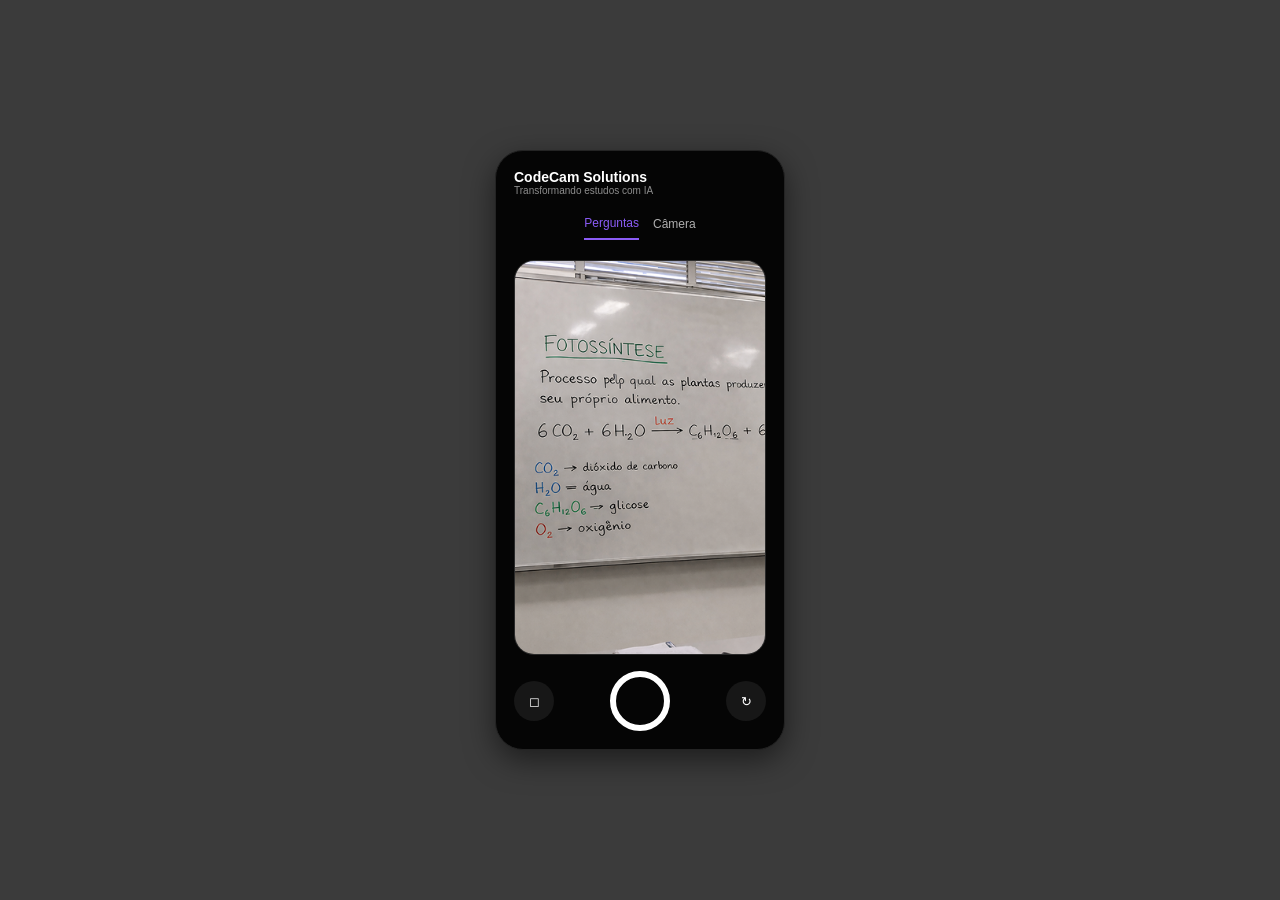
==== pages/cam.html @ 1eeedbe5 "feat: estrutura base do projeto e primeiras telas" ====
<!DOCTYPE html>
<html lang="en">
<head>
    <meta charset="UTF-8">
    <meta name="viewport" content="width=device-width, initial-scale=1.0">
    <title>CodeCam Solutions</title>
    <link rel="stylesheet" href="../styles/style.css">
</head>
<body>
    
    <section class="tela celular">
        <header class="topo">
            <div>
                <h2>CodeCam Solutions</h2>
                <p>Transformando estudos com IA</p>
            </div>
        </header>

        <nav class="abas">
            <button class="aba ativa">Perguntas</button>
            <button class="aba">Câmera</button>
        </nav>

        <div class="camera-area">
            <img src="../assets/foto-exemplo.png" alt="Foto do exercício">
        </div>

        <div class="camera-footer">
            <button class="btn-mini">◻</button>
            <button class="btn-captura" id="btn-captura"></button>
            <button class="btn-mini">↻</button>
        </div>

    </section>

    <script src="../script/script.js"></script>
</body>
</html>
---- styles/style.css ----
* {
    margin: 0;
    padding: 0;
    box-sizing: border-box;
}

body {
    background: #3b3b3b;
    font-family: 'Inter', sans-serif;
    min-height: 100vh;
    display: flex;
    justify-content: center;
    align-items: center;
    padding: 40px;
}

.container-geral {
    width: 100%;
    display: flex;
    flex-wrap: wrap;
    justify-content: center;
    gap: 40px;
}

.celular {
    width: 290px;
    height: 600px;
    background: #050505;
    border-radius: 28px;
    border: 1px solid #242424;
    overflow: hidden;
    position: relative;
    display: flex;
    flex-direction: column;
    padding: 18px;
    box-shadow: 0 10px 30px rgba(0,0,0,0.5);
}

.tela-inicial {
    justify-content: center;
    align-items: center;
}

.logo-container h1 {
    color: #8b5cf6;
    font-size: 22px;
    font-weight: 700;
}

.topo {
    display: flex;
    align-items: center;
    gap: 14px;
    margin-bottom: 20px;
}

.topo h2 {
    color: white;
    font-size: 14px;
}

.topo p {
    color: #8d8d8d;
    font-size: 10px;
}

.voltar {
    background: transparent;
    border: none;
    color: white;
    font-size: 18px;
    cursor: pointer;
}

.abas {
    display: flex;
    justify-content: center;
    gap: 14px;
    margin-bottom: 20px;
}

.aba {
    background: transparent;
    border: none;
    color: #b0b0b0;
    font-size: 12px;
    padding-bottom: 8px;
    cursor: pointer;
}

.aba.ativa {
    color: #8b5cf6;
    border-bottom: 2px solid #8b5cf6;
}

.camera-area {
    flex: 1;
    border-radius: 20px;
    overflow: hidden;
    border: 1px solid #2a2a2a;
}

.camera-area img {
    width: 100%;
    height: 100%;
    object-fit: cover;
}

.camera-footer {
    display: flex;
    justify-content: space-between;
    align-items: center;
    margin-top: 16px;
}

.btn-captura {
    width: 60px;
    height: 60px;
    border-radius: 50%;
    border: 6px solid white;
    background: transparent;
    cursor: pointer
}

.btn-mini {
    background: #171717;
    border: none;
    width: 40px;
    height: 40px;
    border-radius: 50%;
    color: white;
}

.conteudo-resposta {
    flex: 1;
    overflow-y: auto;
}

.card-resposta {
    background: #111111;
    border: 1px solid #262626;
    border-radius: 18px;
    padding: 18px;
    display: flex;
    flex-direction: column;
    gap: 14px;
}

.card-resposta h3 {
    color: white;
}

.card-resposta p,
.card-resposta li {
    color: #d4d4d4;
    font-size: 13px;
    line-height: 1.6;
}

.card-resposta ul {
    padding-left: 20px;
}

.card-resposta img {
    width: 100%;
    border-radius: 12px;
}

.botao-flutuante {
    position: absolute;
    right: 20px;
    bottom: 20px;
    width: 50px;
    height: 50px;
    border-radius: 50%;
    border: none;
    background: #8b5cf6;
    color: white;
    font-size: 24px;
    cursor: pointer;
}

.categorias {
    display: flex;
    flex-direction: column;
    gap: 16px;
}

.categorias input {
    background: #111111;
    border: 1px solid #2f2f2f;
    border-radius: 10px;
    padding: 12px;
    color: white;
}

.lista-categorias {
    display: flex;
    flex-direction: column;
    gap: 10px;
}

.lista-categorias button {
    background: #151515;
    border: 1px solid #2d2d2d;
    border-radius: 12px;
    padding: 12px;
    color: white;
    text-align: left;
    cursor: pointer;
    transition: 0.3s;
}

.lista-categorias button:hover {
    background: #8b5cf6;
}

.favoritos {
    margin-top: 26px;
}

.favoritos h3 {
    color: white;
    margin-bottom: 14px;
}

.cards-favoritos {
    display: flex;
    gap: 10px;
}

.favorito-card {
    flex: 1;
    background: #151515;
    border: 1px solid #292929;
    border-radius: 14px;
    padding: 14px;
}

.favorito-card h4 {
    color: white;
    font-size: 13px;
    margin-bottom: 8px;
}

.favorito-card p {
    color: #9f9f9f;
    font-size: 11px;
}

.chat-container {
    flex: 1;
    display: flex;
    flex-direction: column;
    gap: 14px;
    overflow-y: auto;
}

.mensagem {
    max-width: 80%;
    padding: 14px;
    border-radius: 16px;
    font-size: 13px;
    line-height: 1.5;
}

.usuario {
    align-self: flex-end;
    background: linear-gradient(135deg, #8b5cf6, #6d28d9);
    color: white;
}

.ia {
    align-self: flex-start;
    background: #1a1a1a;
    border: 1px solid #2d2d2d;
    color: #e2e2e2;
}

.chat-footer {
    display: flex;
    gap: 10px;
    margin-top: 16px;
}

.chat-footer input {
    flex: 1;
    background: #111111;
    border: 1px solid #2f2f2f;
    border-radius: 12px;
    padding: 12px;
    color: white;
}

.chat-footer button {
    width: 45px;
    border: none;
    border-radius: 12px;
    background: #8b5cf6;
    color: white;
    cursor: pointer;
}

@media (max-width: 768px) {

    body {
        padding: 20px;
    }

    .container-geral {
        flex-direction: column;
        align-items: center;
    }

}
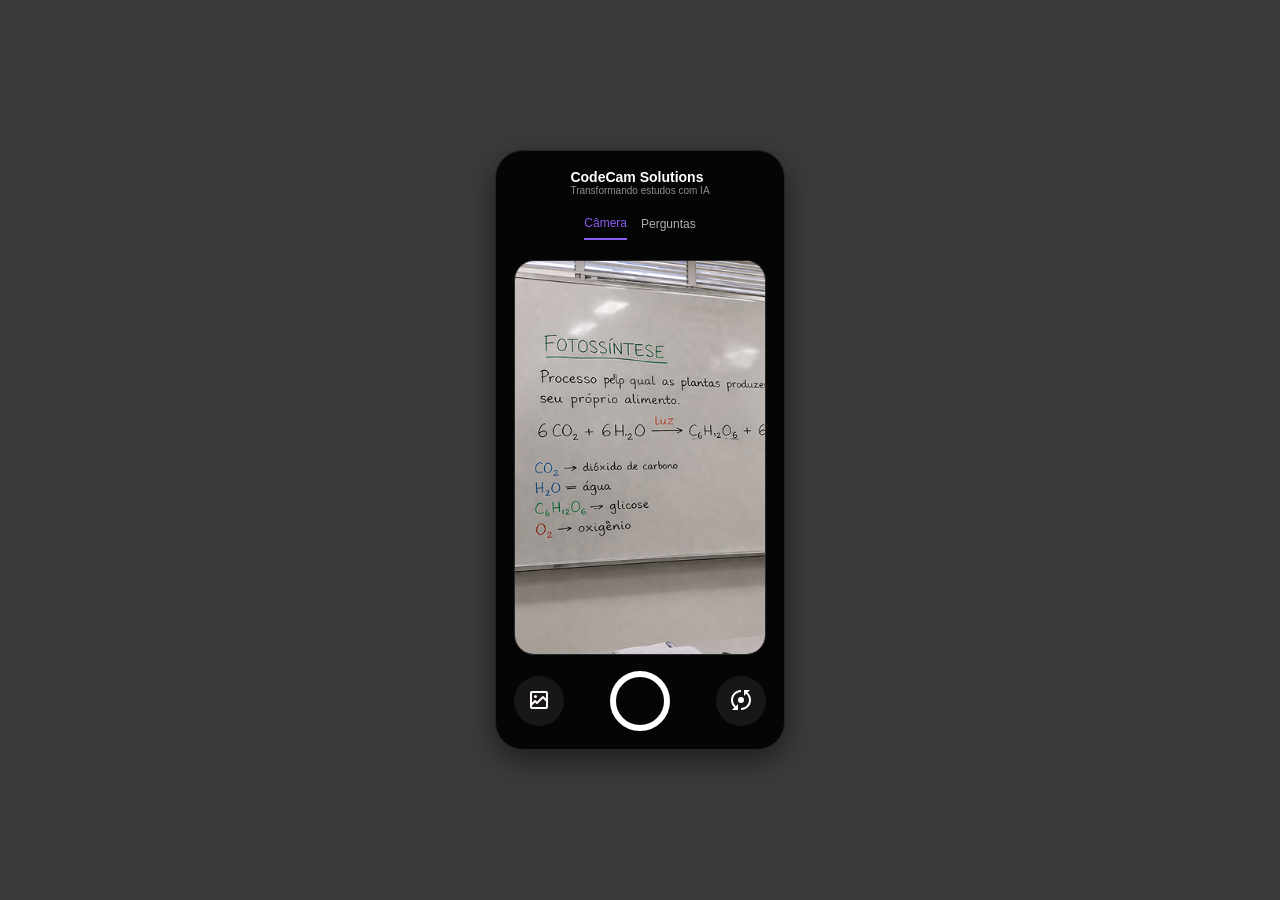
==== commit dc706144: "fix: Ajustando detalhes de estilização" ====
--- a/pages/cam.html
+++ b/pages/cam.html
@@ -17,8 +17,8 @@
         </header>
 
         <nav class="abas">
-            <button class="aba ativa">Perguntas</button>
-            <button class="aba">Câmera</button>
+            <button class="aba ativa">Câmera</button>
+            <button class="aba">Perguntas</button>
         </nav>
 
         <div class="camera-area">
@@ -26,9 +26,9 @@
         </div>
 
         <div class="camera-footer">
-            <button class="btn-mini">◻</button>
+            <button class="btn-mini"> <img src="../assets/galery.svg" alt=""> </button>
             <button class="btn-captura" id="btn-captura"></button>
-            <button class="btn-mini">↻</button>
+            <button class="btn-mini"> <img src="../assets/reverse.svg" alt=""> </button>
         </div>
 
     </section>
--- a/styles/style.css
+++ b/styles/style.css
@@ -47,9 +47,71 @@
     font-weight: 700;
 }
 
+.login-content {
+    display: flex;
+    justify-content: center;
+    flex: 1;
+}
+
+.login-card {
+    width: 100%;
+    display: flex;
+    flex-direction: column;
+    gap: 18px;
+    background: #0f0f16;
+    border: 1px solid #242424;
+    border-radius: 22px;
+    padding: 22px;
+}
+
+.login-card h3 {
+    color: white;
+    font-size: 20px;
+}
+
+.login-card p {
+    color: #b9b9c3;
+    font-size: 13px;
+    line-height: 1.5;
+}
+
+.login-card label {
+    color: #c3c3d1;
+    font-size: 12px;
+}
+
+.login-card input {
+    background: #111111;
+    border: 1px solid #2f2f2f;
+    border-radius: 14px;
+    padding: 14px;
+    color: white;
+    font-size: 14px;
+}
+
+.btn-entrar {
+    margin-top: 8px;
+    width: 100%;
+    border: none;
+    border-radius: 14px;
+    padding: 14px;
+    background: #8b5cf6;
+    color: white;
+    font-size: 14px;
+    cursor: pointer;
+}
+
+.login-footer {
+    margin-top: 16px;
+    color: #8d8d8d;
+    font-size: 12px;
+    text-align: center;
+}
+
 .topo {
     display: flex;
     align-items: center;
+    justify-content: center;
     gap: 14px;
     margin-bottom: 20px;
 }
@@ -125,10 +187,11 @@
 .btn-mini {
     background: #171717;
     border: none;
-    width: 40px;
-    height: 40px;
+    width: 50px;
+    height: 50px;
     border-radius: 50%;
     color: white;
+    cursor: pointer;
 }
 
 .conteudo-resposta {
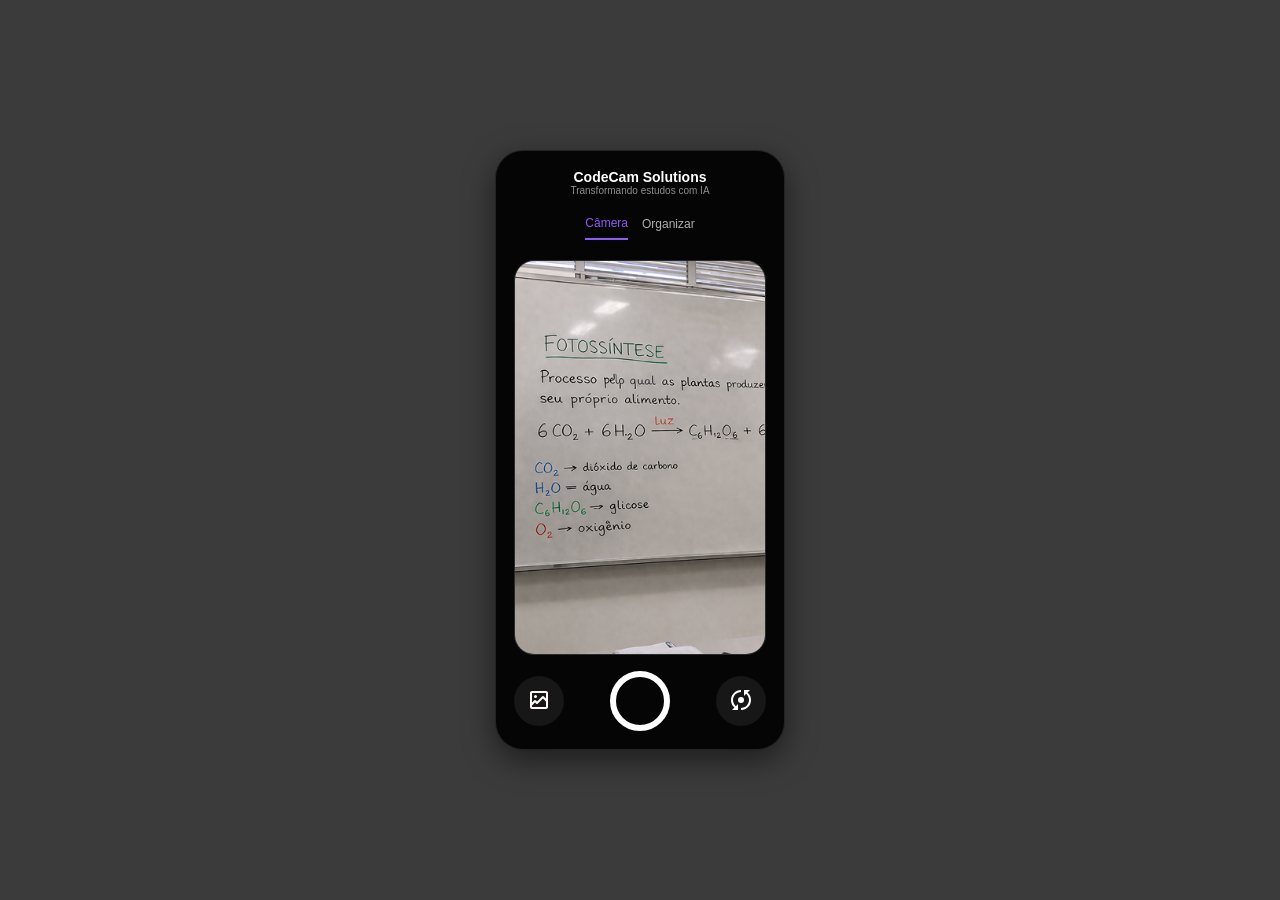
==== commit b9e80e5b: "fix: renomeia botão de Perguntas para Organizar" ====
--- a/pages/cam.html
+++ b/pages/cam.html
@@ -18,7 +18,7 @@
 
         <nav class="abas">
             <button class="aba ativa">Câmera</button>
-            <button class="aba">Perguntas</button>
+            <button class="aba">Organizar</button>
         </nav>
 
         <div class="camera-area">
--- a/styles/style.css
+++ b/styles/style.css
@@ -114,6 +114,11 @@
     justify-content: center;
     gap: 14px;
     margin-bottom: 20px;
+    position: relative;
+}
+
+.topo div {
+    text-align: center;
 }
 
 .topo h2 {
@@ -132,6 +137,10 @@
     color: white;
     font-size: 18px;
     cursor: pointer;
+    position: absolute;
+    left: 0;
+    top: 50%;
+    transform: translateY(-50%);
 }
 
 .abas {
@@ -249,6 +258,12 @@
     gap: 16px;
 }
 
+.categorias p{
+    font-size: 15px;
+    color: white;
+    
+}
+
 .categorias input {
     background: #111111;
     border: 1px solid #2f2f2f;
@@ -298,11 +313,12 @@
     border: 1px solid #292929;
     border-radius: 14px;
     padding: 14px;
+    cursor: pointer;
 }
 
 .favorito-card h4 {
     color: white;
-    font-size: 13px;
+    font-size: 12px;
     margin-bottom: 8px;
 }
 
@@ -364,6 +380,75 @@
     cursor: pointer;
 }
 
+
+.conteudo-resumo {
+    flex: 1;
+    display: flex;
+    flex-direction: column;
+    gap: 18px;
+}
+
+.summary-abas {
+    display: flex;
+    justify-content: center;
+    gap: 40px;
+    margin-bottom: 20px;
+}
+
+.summary-titulo {
+    display: flex;
+    align-items: center;
+    gap: 8px;
+    color: white;
+}
+
+.summary-titulo p {
+    font-size: 13px;
+    font-weight: 600;
+}
+
+.summary-input {
+    display: flex;
+    align-items: center;
+    gap: 10px;
+}
+
+.summary-input input {
+    flex: 1;
+    height: 46px;
+    background: #111111;
+    border: 1px solid #2f2f2f;
+    border-radius: 14px;
+    padding: 0 14px;
+    color: white;
+    font-size: 12px;
+    outline: none;
+}
+
+.summary-input input::placeholder {
+    color: #8f8f8f;
+}
+
+.btn-enviar {
+    width: 46px;
+    height: 46px;
+    border-radius: 50%;
+    border: none;
+    background: #8b5cf6;
+    color: white;
+    cursor: pointer;
+    display: flex;
+    align-items: center;
+    justify-content: center;
+}
+
+.caixa-resumo {
+    flex: 1;
+    background: #0d0d0d;
+    border-radius: 22px;
+    margin-top: 8px;
+}
+
 @media (max-width: 768px) {
 
     body {
@@ -376,3 +461,342 @@
     }
 
 }
+
+.conteudo-transcricao {
+    flex: 1;
+    overflow-y: auto;
+    display: flex;
+    flex-direction: column;
+    gap: 16px;
+    padding-bottom: 8px;
+}
+
+.secao-card {
+    display: flex;
+    flex-direction: column;
+    gap: 8px;
+}
+
+.secao-titulo {
+    color: #ffffff;
+    font-size: 13px;
+    font-weight: 600;
+}
+
+.card-transcricao {
+    background: #111111;
+    border: 1px solid #262626;
+    border-radius: 16px;
+    padding: 14px;
+    position: relative;
+    min-height: 80px;
+}
+
+.texto-transcricao {
+    color: #d4d4d4;
+    font-size: 12px;
+    line-height: 1.7;
+    padding-right: 28px;
+}
+
+.btn-audio {
+    position: absolute;
+    top: 12px;
+    right: 12px;
+    background: transparent;
+    border: none;
+    color: #8b5cf6;
+    cursor: pointer;
+    padding: 2px;
+}
+
+.btn-audio.tocando {
+    color: #a78bfa;
+    animation: pulsar 1.2s ease-in-out infinite;
+}
+
+@keyframes pulsar {
+    0%, 100% { opacity: 1; }
+    50% { opacity: 0.4; }
+}
+
+.card-anotacoes {
+    background: #111111;
+    border: 1px solid #262626;
+    border-radius: 16px;
+    padding: 14px;
+    display: flex;
+    justify-content: space-between;
+    align-items: flex-start;
+    gap: 10px;
+}
+
+.lista-anotacoes {
+    flex: 1;
+    padding-left: 16px;
+    display: flex;
+    flex-direction: column;
+    gap: 8px;
+}
+
+.lista-anotacoes li {
+    color: #d4d4d4;
+    font-size: 12px;
+    line-height: 1.5;
+    opacity: 0;
+    transform: translateX(-8px);
+    transition: opacity 0.4s ease, transform 0.4s ease;
+}
+
+.lista-anotacoes li.visivel {
+    opacity: 1;
+    transform: translateX(0);
+}
+
+.miniatura-foto {
+    width: 68px;
+    height: 68px;
+    border-radius: 10px;
+    overflow: hidden;
+    border: 1px solid #2a2a2a;
+    flex-shrink: 0;
+}
+
+.miniatura-foto img {
+    width: 100%;
+    height: 100%;
+    object-fit: cover;
+}
+
+.rodape-transcricao {
+    display: flex;
+    align-items: center;
+    justify-content: flex-end;
+    gap: 10px;
+    margin-top: 12px;
+}
+
+.btn-rodape-icone {
+    background: #1a1a1a;
+    border: 1px solid #2a2a2a;
+    border-radius: 50%;
+    width: 38px;
+    height: 38px;
+    display: flex;
+    align-items: center;
+    justify-content: center;
+    color: #aaaaaa;
+    cursor: pointer;
+    transition: background 0.2s;
+}
+
+.btn-rodape-icone:hover {
+    background: #252525;
+    color: white;
+}
+
+.btn-rodape-roxo {
+    width: 42px;
+    height: 42px;
+    border-radius: 50%;
+    border: none;
+    background: #8b5cf6;
+    color: white;
+    font-size: 22px;
+    cursor: pointer;
+    display: flex;
+    align-items: center;
+    justify-content: center;
+    transition: background 0.2s;
+}
+
+.btn-rodape-roxo:hover {
+    background: #7c3aed;
+}
+
+.flash-header {
+    display: flex;
+    align-items: center;
+    gap: 8px;
+    margin-bottom: 12px;
+}
+
+.flash-icone {
+    font-size: 14px;
+}
+
+.flash-titulo {
+    color: #ffffff;
+    font-size: 13px;
+    font-weight: 600;
+}
+
+.flash-input-area {
+    display: flex;
+    gap: 8px;
+    align-items: center;
+    margin-bottom: 16px;
+}
+
+.flash-input {
+    flex: 1;
+    background: #111111;
+    border: 1px solid #2f2f2f;
+    border-radius: 12px;
+    padding: 10px 14px;
+    color: white;
+    font-size: 12px;
+    outline: none;
+}
+
+.flash-input::placeholder {
+    color: #555;
+}
+
+.flash-send {
+    width: 38px;
+    height: 38px;
+    border-radius: 50%;
+    border: none;
+    background: #8b5cf6;
+    color: white;
+    cursor: pointer;
+    display: flex;
+    align-items: center;
+    justify-content: center;
+    flex-shrink: 0;
+    transition: background 0.2s;
+}
+
+.flash-send:hover {
+    background: #7c3aed;
+}
+
+.flash-conteudo {
+    flex: 1;
+    overflow-y: auto;
+    display: flex;
+    flex-direction: column;
+    gap: 10px;
+}
+
+.flash-pensando {
+    color: #888;
+    font-size: 13px;
+    text-align: center;
+    margin-top: 20px;
+    animation: piscar 1.2s ease-in-out infinite;
+}
+
+@keyframes piscar {
+    0%, 100% { opacity: 1; }
+    50% { opacity: 0.3; }
+}
+
+.flash-card-wrapper {
+    height: 68px;
+    perspective: 800px;
+    cursor: pointer;
+    opacity: 0;
+    transform: translateY(10px);
+    transition: opacity 0.35s ease, transform 0.35s ease;
+    margin-right: 2px;
+}
+
+.flash-card-wrapper.visivel {
+    opacity: 1;
+    transform: translateY(0);
+}
+
+.flash-card-inner {
+    position: relative;
+    width: 100%;
+    height: 100%;
+    transform-style: preserve-3d;
+    transition: transform 0.45s ease;
+}
+
+.flash-card-wrapper.virado .flash-card-inner {
+    transform: rotateY(180deg);
+}
+
+.flash-card-frente,
+.flash-card-verso {
+    position: absolute;
+    width: 100%;
+    height: 100%;
+    border-radius: 14px;
+    padding: 10px 16px;
+    display: flex;
+    justify-content: space-between;
+    align-items: center;
+    backface-visibility: hidden;
+    -webkit-backface-visibility: hidden;
+}
+
+.flash-card-frente p,
+.flash-card-verso p {
+    color: #ffffff;
+    font-size: 12px;
+    line-height: 1.4;
+    flex: 1;
+    padding-right: 8px;
+}
+
+.flash-card-frente.pergunta {
+    background: #7c3aed;
+}
+
+.flash-card-wrapper:nth-child(1) .flash-card-frente.pergunta { background: #7c3aed; }
+.flash-card-wrapper:nth-child(2) .flash-card-frente.pergunta { background: #16a34a; }
+.flash-card-wrapper:nth-child(3) .flash-card-frente.pergunta { background: #0e7490; }
+.flash-card-wrapper:nth-child(4) .flash-card-frente.pergunta { background: #6d28d9; }
+
+.flash-card-verso.resposta {
+    background: #0f0f13;
+    border-width: 2px;
+    border-style: solid;
+    transform: rotateY(180deg);
+}
+
+.flash-card-wrapper:nth-child(1) .flash-card-verso.resposta { border-color: #7c3aed; }
+.flash-card-wrapper:nth-child(2) .flash-card-verso.resposta { border-color: #16a34a; }
+.flash-card-wrapper:nth-child(3) .flash-card-verso.resposta { border-color: #0e7490; }
+.flash-card-wrapper:nth-child(4) .flash-card-verso.resposta { border-color: #6d28d9; }
+
+.flash-audio {
+    background: transparent;
+    border: none;
+    color: rgba(255,255,255,0.7);
+    cursor: pointer;
+    flex-shrink: 0;
+    padding: 2px;
+}
+
+.flash-card.visivel {
+    opacity: 1;
+    transform: translateY(0);
+}
+
+.flash-card p {
+    color: #ffffff;
+    font-size: 12px;
+    line-height: 1.5;
+    flex: 1;
+    padding-right: 8px;
+}
+
+.flash-card .flash-audio {
+    background: transparent;
+    border: none;
+    color: rgba(255,255,255,0.7);
+    cursor: pointer;
+    flex-shrink: 0;
+    padding: 2px;
+}
+
+.flash-rodape {
+    display: flex;
+    justify-content: flex-end;
+    margin-top: 10px;
+}
